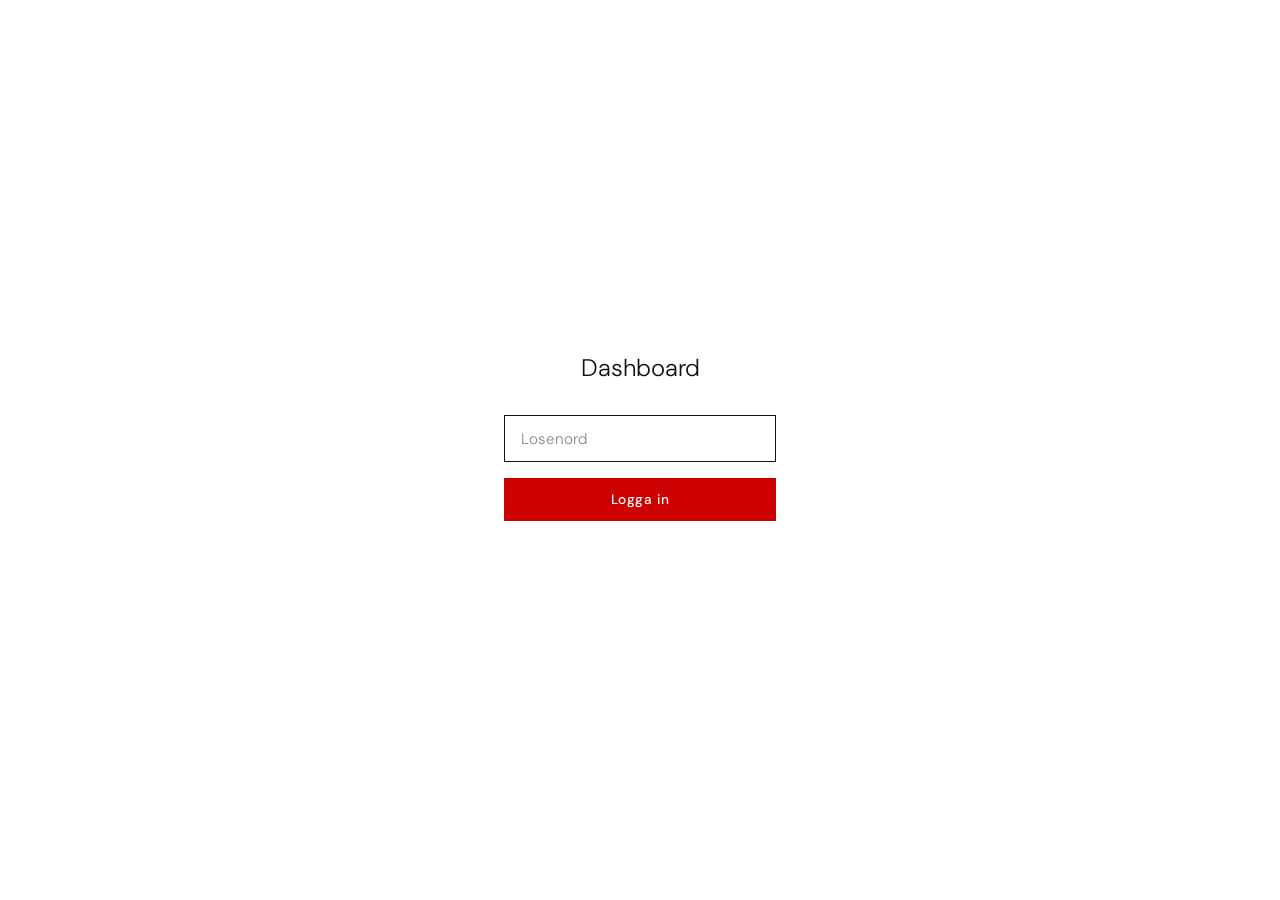
==== dashboard.html @ dc4d6ec0 "Add password-protected dashboard with project overview - dashboard.html: Login page (sessionStorage " ====
<!DOCTYPE html>
<html lang="sv">
<head>
  <meta charset="UTF-8">
  <meta name="viewport" content="width=device-width, initial-scale=1.0">
  <title>Dashboard — Deoma</title>
  <meta name="robots" content="noindex, nofollow">
  <link rel="icon" type="image/svg+xml" href="favicon.svg">
  <link rel="preconnect" href="https://fonts.googleapis.com">
  <link rel="preconnect" href="https://fonts.gstatic.com" crossorigin>
  <link href="https://fonts.googleapis.com/css2?family=DM+Sans:opsz,wght@9..40,300;9..40,400;9..40,500&display=swap" rel="stylesheet">
  <link rel="stylesheet" href="styles.css">
  <link rel="stylesheet" href="dashboard.css">
</head>
<body>

  <!-- Red top bar -->
  <div class="top-bar"></div>

  <!-- Nav -->
  <div class="nav-wrapper">
    <nav class="nav">
      <a href="/" class="nav-logo">
        <div class="nav-logo-top">
          <div class="nav-sigill"></div>
          <span class="nav-logo-name">deoma</span>
        </div>
      </a>
      <ul class="nav-links">
        <li><a href="/">Tillbaka till sidan</a></li>
      </ul>
      <button class="dash-logout" id="logoutBtn" style="display:none">Logga ut</button>
    </nav>
    <div class="nav-rule"></div>
  </div>

  <!-- Login -->
  <div class="login-overlay" id="loginOverlay">
    <div class="login-box">
      <h2>Dashboard</h2>
      <form id="loginForm">
        <input type="password" class="login-input" id="passwordInput" placeholder="Losenord" autocomplete="off" autofocus>
        <button type="submit" class="login-btn">Logga in</button>
        <p class="login-error" id="loginError"></p>
      </form>
    </div>
  </div>

  <!-- Dashboard overview -->
  <div class="dash-hidden" id="dashContent">
    <section class="dashboard">
      <div class="container">
        <div class="dash-header">
          <div>
            <p class="section-label">Dashboard</p>
            <h2 class="section-title">Aktiva projekt.</h2>
          </div>
        </div>
        <div class="dash-grid" id="dashGrid"></div>
      </div>
    </section>
  </div>

  <!-- Project detail -->
  <div class="dash-hidden" id="dashDetail">
    <section class="dash-detail visible">
      <div class="container">
        <button class="dash-back" id="backBtn">&larr; Tillbaka</button>
        <div class="dash-detail-header" id="detailHeader"></div>
        <p class="dash-detail-desc" id="detailDesc"></p>
        <a class="dash-detail-link" id="detailLink" target="_blank" rel="noopener"></a>

        <div class="dash-timeline" id="timelineSection">
          <h3 class="dash-section-title">Senaste uppdateringar</h3>
          <div id="timeline"></div>
        </div>

        <div id="plannedSection">
          <h3 class="dash-section-title">Planerat</h3>
          <ul class="dash-planned-list" id="planned"></ul>
        </div>
      </div>
    </section>
  </div>

  <!-- Footer -->
  <footer class="footer">
    <div class="footer-inner">
      <span class="footer-copy">&copy; 2025 Delin och Massarsch AB</span>
      <span class="footer-logo">deoma</span>
    </div>
  </footer>

  <script>
    const PASS_HASH = 'f0d5776400000038'; // simple hash of "Montella"
    let projectsData = [];

    function simpleHash(str) {
      let h = 0;
      for (let i = 0; i < str.length; i++) {
        h = ((h << 5) - h + str.charCodeAt(i)) | 0;
      }
      return (h >>> 0).toString(16).padStart(8, '0') + (str.length * 7).toString(16).padStart(8, '0');
    }

    // Auth
    function isLoggedIn() {
      return sessionStorage.getItem('deoma_dash') === PASS_HASH;
    }

    function showDashboard() {
      document.getElementById('loginOverlay').style.display = 'none';
      document.getElementById('dashContent').classList.remove('dash-hidden');
      document.getElementById('logoutBtn').style.display = '';
      loadProjects();
    }

    function showLogin() {
      document.getElementById('loginOverlay').style.display = '';
      document.getElementById('dashContent').classList.add('dash-hidden');
      document.getElementById('dashDetail').classList.add('dash-hidden');
      document.getElementById('logoutBtn').style.display = 'none';
      sessionStorage.removeItem('deoma_dash');
    }

    document.getElementById('loginForm').addEventListener('submit', function(e) {
      e.preventDefault();
      const pw = document.getElementById('passwordInput').value;
      if (simpleHash(pw) === PASS_HASH) {
        sessionStorage.setItem('deoma_dash', PASS_HASH);
        showDashboard();
      } else {
        document.getElementById('loginError').textContent = 'Fel losenord';
        document.getElementById('passwordInput').value = '';
        document.getElementById('passwordInput').focus();
      }
    });

    document.getElementById('logoutBtn').addEventListener('click', showLogin);

    // Load projects
    async function loadProjects() {
      try {
        const res = await fetch('projects.json?t=' + Date.now());
        const data = await res.json();
        projectsData = data.projects;
        renderGrid();
      } catch (err) {
        document.getElementById('dashGrid').innerHTML =
          '<p style="color:var(--muted)">Kunde inte ladda projekt.</p>';
      }
    }

    function renderGrid() {
      const grid = document.getElementById('dashGrid');
      grid.innerHTML = projectsData.map(function(p) {
        const statusClass = p.status === 'active' ? ' active' : '';
        const statusText = p.status === 'active' ? 'Aktiv' : p.status;
        return '<div class="dash-card" data-id="' + p.id + '">' +
          (p.logo ? '<img src="' + p.logo + '" alt="' + p.name + '" class="dash-card-logo">' : '') +
          '<p class="dash-card-status' + statusClass + '">' + statusText + '</p>' +
          '<h3 class="dash-card-name">' + p.name + '</h3>' +
          '<p class="dash-card-summary">' + p.summary + '</p>' +
          '</div>';
      }).join('');

      grid.querySelectorAll('.dash-card').forEach(function(card) {
        card.addEventListener('click', function() {
          showDetail(card.dataset.id);
        });
      });
    }

    function showDetail(id) {
      const p = projectsData.find(function(x) { return x.id === id; });
      if (!p) return;

      document.getElementById('dashContent').classList.add('dash-hidden');
      document.getElementById('dashDetail').classList.remove('dash-hidden');
      window.scrollTo(0, 0);

      // Header
      const header = document.getElementById('detailHeader');
      header.innerHTML =
        (p.logo ? '<img src="' + p.logo + '" alt="' + p.name + '" class="dash-detail-logo">' : '') +
        '<div><h2 style="font-size:1.8rem;font-weight:500;color:var(--black);margin-bottom:0.25rem">' + p.name + '</h2>' +
        (p.status === 'active' ? '<p class="dash-detail-status">Aktiv</p>' : '') +
        '</div>';

      // Description
      document.getElementById('detailDesc').textContent = p.description || '';

      // Link
      const link = document.getElementById('detailLink');
      if (p.url) {
        link.href = p.url;
        link.textContent = p.url.replace('https://', '') + ' \u2192';
        link.style.display = '';
      } else {
        link.style.display = 'none';
      }

      // Timeline
      const timeline = document.getElementById('timeline');
      const timelineSection = document.getElementById('timelineSection');
      if (p.updates && p.updates.length > 0) {
        timelineSection.style.display = '';
        timeline.innerHTML = p.updates
          .slice()
          .sort(function(a, b) { return b.date.localeCompare(a.date); })
          .map(function(u) {
            var items = u.items || (u.summary ? [u.summary] : []);
            return '<div class="dash-update">' +
              '<span class="dash-update-date">' + u.date + '</span>' +
              '<div class="dash-update-items">' +
              items.map(function(item) {
                return '<div class="dash-update-text">' + item + '</div>';
              }).join('') +
              '</div></div>';
          }).join('');
      } else {
        timelineSection.style.display = 'none';
      }

      // Planned
      const planned = document.getElementById('planned');
      const plannedSection = document.getElementById('plannedSection');
      if (p.planned && p.planned.length > 0) {
        plannedSection.style.display = '';
        planned.innerHTML = p.planned.map(function(item) {
          return '<li>' + item + '</li>';
        }).join('');
      } else {
        plannedSection.style.display = 'none';
      }
    }

    document.getElementById('backBtn').addEventListener('click', function() {
      document.getElementById('dashDetail').classList.add('dash-hidden');
      document.getElementById('dashContent').classList.remove('dash-hidden');
      window.scrollTo(0, 0);
    });

    // Init
    if (isLoggedIn()) {
      showDashboard();
    }
  </script>

</body>
</html>
---- styles.css ----
*, *::before, *::after {
  margin: 0;
  padding: 0;
  box-sizing: border-box;
}

:root {
  --red: #CC0000;
  --black: #111111;
  --text: #1A1A1A;
  --muted: #888888;
  --border: #E0E0E0;
  --bg: #FFFFFF;
  --bg-alt: #F5F5F5;
}

html {
  scroll-behavior: smooth;
}

body {
  font-family: 'DM Sans', sans-serif;
  font-weight: 300;
  color: var(--text);
  background: var(--bg);
  -webkit-font-smoothing: antialiased;
  -moz-osx-font-smoothing: grayscale;
}

/* ── Red top bar ── */
.top-bar {
  height: 6px;
  background: var(--red);
}

/* ── Nav ── */
.nav-wrapper {
  position: sticky;
  top: 0;
  z-index: 100;
  background: var(--bg);
}

.nav {
  max-width: 1200px;
  margin: 0 auto;
  padding: 0 2.5rem;
  height: 80px;
  display: flex;
  align-items: center;
  gap: 3.5rem;
}

.nav-rule {
  display: block;
  width: 100%;
  height: 2px;
  background: var(--black);
}

.nav-logo {
  display: flex;
  flex-direction: column;
  gap: 4px;
  text-decoration: none;
}

.nav-logo-top {
  display: flex;
  align-items: center;
  gap: 0.6rem;
}

.nav-sigill {
  width: 12px;
  height: 12px;
  border-radius: 2px;
  background: var(--red);
  flex-shrink: 0;
}

.nav-logo-name {
  font-size: 1.5rem;
  font-weight: 500;
  letter-spacing: 0.12em;
  color: var(--black);
  line-height: 1;
}

.nav-logo-sub {
  font-size: 0.5rem;
  font-weight: 300;
  letter-spacing: 0.2em;
  color: var(--muted);
  text-transform: uppercase;
}

.nav-links {
  display: flex;
  gap: 2.5rem;
  list-style: none;
  margin-left: auto;
}

.nav-links a {
  font-size: 0.8rem;
  font-weight: 500;
  letter-spacing: 0.08em;
  text-transform: uppercase;
  color: var(--black);
  text-decoration: none;
  transition: color 0.2s;
}

.nav-links a:hover {
  color: var(--red);
}

/* ── Language switcher ── */
.lang-switch {
  position: relative;
  margin-left: 1.5rem;
}

.lang-switch-btn {
  font-size: 0.8rem;
  font-weight: 500;
  letter-spacing: 0.08em;
  text-transform: uppercase;
  color: var(--black);
  background: none;
  border: none;
  padding: 0.35rem 0.3rem;
  cursor: pointer;
  font-family: inherit;
  display: flex;
  align-items: center;
  gap: 0.3rem;
  transition: color 0.2s;
}

.lang-switch-btn:hover {
  color: var(--red);
}

.lang-switch-btn::after {
  content: '▾';
  font-size: 0.6rem;
}

.lang-dropdown {
  display: none;
  position: absolute;
  top: 100%;
  right: 0;
  padding-top: 0.25rem;
  background: transparent;
  min-width: 100%;
  z-index: 200;
}

.lang-dropdown-inner {
  background: var(--bg);
  border: 1px solid var(--border);
}

.lang-switch:hover .lang-dropdown,
.lang-switch:focus-within .lang-dropdown {
  display: block;
}

.lang-dropdown a {
  display: block;
  padding: 0.4rem 0.7rem;
  font-size: 0.8rem;
  font-weight: 500;
  letter-spacing: 0.08em;
  text-transform: uppercase;
  color: var(--black);
  text-decoration: none;
  transition: background 0.15s;
}

.lang-dropdown a:hover {
  background: var(--bg-alt);
  color: var(--red);
}

/* ── Hero ── */
.hero {
  height: calc(100vh - 82px);
  display: flex;
  align-items: flex-start;
  padding-top: 20vh;
  background: var(--bg);
}

.hero-inner {
  max-width: 1200px;
  margin: 0 auto;
  padding: 0 2.5rem;
  width: 100%;
  display: flex;
  align-items: center;
  justify-content: space-between;
  gap: 4rem;
}

.hero-content {
  animation: fadeIn 0.5s ease both;
  flex: 1;
}

.hero-graphic {
  flex-shrink: 0;
  animation: fadeIn 0.8s ease both;
}

@keyframes fadeIn {
  from {
    opacity: 0;
    transform: translateY(16px);
  }
  to {
    opacity: 1;
    transform: translateY(0);
  }
}

.hero-eyebrow {
  font-size: 0.7rem;
  font-weight: 400;
  letter-spacing: 0.2em;
  text-transform: uppercase;
  color: var(--muted);
  margin-bottom: 2rem;
}

.hero-title {
  font-size: clamp(3.5rem, 7vw, 7rem);
  font-weight: 300;
  letter-spacing: -0.02em;
  color: var(--black);
  line-height: 1.05;
  margin-bottom: 2.5rem;
}

.hero-line {
  width: 40px;
  height: 2px;
  background: var(--red);
  margin-bottom: 2.5rem;
}

.hero-desc {
  font-size: 1.05rem;
  font-weight: 300;
  line-height: 1.75;
  color: var(--text);
  max-width: 50ch;
  margin-bottom: 3rem;
}

.hero-actions {
  display: flex;
  align-items: center;
  gap: 2.5rem;
}

.btn-primary {
  display: inline-block;
  background: var(--red);
  color: #FFFFFF;
  font-family: 'DM Sans', sans-serif;
  font-size: 0.85rem;
  font-weight: 500;
  letter-spacing: 0.04em;
  padding: 1rem 2.5rem;
  border: none;
  border-radius: 0;
  text-decoration: none;
  cursor: pointer;
  transition: background 0.2s;
}

.btn-primary:hover {
  background: #a30000;
}

.text-link {
  font-size: 0.9rem;
  font-weight: 400;
  color: var(--text);
  text-decoration: none;
  transition: color 0.2s;
}

.text-link:hover {
  color: var(--red);
}

/* ── Section shared ── */
.section-label {
  font-size: 0.7rem;
  font-weight: 400;
  letter-spacing: 0.2em;
  text-transform: uppercase;
  color: var(--muted);
  margin-bottom: 1.5rem;
}

.section-title {
  font-size: clamp(2.5rem, 4vw, 3.5rem);
  font-weight: 300;
  letter-spacing: -0.01em;
  color: var(--black);
  line-height: 1.1;
  margin-bottom: 4rem;
}

.container {
  max-width: 1200px;
  margin: 0 auto;
  padding: 0 2.5rem;
}

/* ── Vad vi gör ── */
.services {
  background: var(--bg-alt);
  padding: 140px 0;
}

.services-grid {
  display: grid;
  grid-template-columns: repeat(3, 1fr);
  gap: 3rem;
}

.service-card {
  border-top: 1px solid var(--border);
  padding-top: 2rem;
  transition: border-color 0.3s;
}

.service-card:hover {
  border-color: var(--red);
}

.service-number {
  font-size: 3.5rem;
  font-weight: 300;
  color: var(--border);
  line-height: 1;
  margin-bottom: 1.5rem;
}

.service-name {
  font-size: 1rem;
  font-weight: 500;
  letter-spacing: 0.05em;
  text-transform: uppercase;
  color: var(--black);
  margin-bottom: 1rem;
}

.service-desc {
  font-size: 1rem;
  font-weight: 300;
  line-height: 1.75;
  color: var(--text);
}

/* ── Portfolio ── */
.portfolio {
  background: var(--bg);
  padding: 140px 0;
}

.portfolio-grid {
  display: grid;
  grid-template-columns: repeat(2, 1fr);
  gap: 2rem;
}

.portfolio-card {
  background: var(--bg-alt);
  display: flex;
  flex-direction: column;
  justify-content: space-between;
  min-height: 260px;
  overflow: hidden;
}

.portfolio-logo {
  height: 40px;
  max-width: 160px;
  object-fit: contain;
  object-position: left;
  display: block;
  margin: 40px 40px 1.5rem;
}

.portfolio-card-top {
  margin-bottom: 1.5rem;
  padding: 0 40px;
}

.portfolio-card-top:first-child {
  padding-top: 0;
}

.portfolio-status {
  font-size: 0.7rem;
  font-weight: 400;
  letter-spacing: 0.1em;
  text-transform: uppercase;
  color: var(--muted);
  margin-bottom: 1rem;
}

.portfolio-status.active {
  color: #1a8a3f;
}

.portfolio-status.active::before {
  content: '● ';
  animation: pulse-dot 2s ease-in-out infinite;
}

@keyframes pulse-dot {
  0%, 100% { opacity: 1; }
  50% { opacity: 0.3; }
}

.portfolio-name {
  font-size: 1.4rem;
  font-weight: 500;
  color: var(--black);
  margin-bottom: 1rem;
}

.portfolio-desc {
  font-size: 1rem;
  font-weight: 300;
  line-height: 1.75;
  color: var(--text);
}

.portfolio-link {
  font-size: 0.8rem;
  font-weight: 400;
  color: var(--muted);
  text-decoration: none;
  transition: color 0.2s;
  margin-top: auto;
  padding: 0 40px 40px;
}

.portfolio-link:hover {
  color: var(--red);
}

.portfolio-card--cta {
  display: flex;
  align-items: center;
  justify-content: center;
  border: 2px dashed #DDD;
  background: transparent;
  text-align: center;
}

.portfolio-card--cta .portfolio-name {
  color: var(--muted);
}

.portfolio-card--cta .portfolio-desc {
  color: var(--muted);
  margin: 0.5rem 0 1rem;
}

.portfolio-card--cta .portfolio-link {
  color: var(--red);
}

.founder--inline {
  margin-top: 2.5rem;
}

.founder-role a {
  color: var(--red);
}

/* ── Om oss ── */
.about {
  background: var(--bg-alt);
  padding: 140px 0;
}

.about-grid {
  display: grid;
  grid-template-columns: 1fr 1fr;
  gap: 4rem;
}

.about-text p {
  font-size: 1.05rem;
  font-weight: 300;
  line-height: 1.75;
  color: var(--text);
  margin-bottom: 1.5rem;
}

.founder {
  display: flex;
  align-items: center;
  gap: 1.5rem;
}

.founder-img {
  width: 96px;
  height: 96px;
  border-radius: 50%;
  object-fit: cover;
  filter: grayscale(100%);
  flex-shrink: 0;
}

.founder-name {
  font-size: 1rem;
  font-weight: 500;
  color: var(--black);
  margin-bottom: 0.25rem;
}

.founder-role {
  font-size: 0.7rem;
  font-weight: 400;
  letter-spacing: 0.15em;
  text-transform: uppercase;
  color: var(--muted);
  line-height: 1.5;
}

/* ── Footer ── */
.footer {
  background: var(--black);
  border-top: 1px solid #333333;
  padding: 2rem 2.5rem;
}

.footer-inner {
  max-width: 1200px;
  margin: 0 auto;
  display: flex;
  align-items: center;
  justify-content: space-between;
}

.footer-copy {
  font-size: 0.75rem;
  font-weight: 300;
  color: #555555;
}

.footer-logo {
  font-size: 0.85rem;
  font-weight: 500;
  letter-spacing: 0.15em;
  color: #333333;
}

/* ── Responsive ── */
@media (max-width: 768px) {
  .nav-links {
    display: none;
  }

  .hero {
    padding-top: 12vh;
  }

  .hero-title {
    font-size: clamp(2.5rem, 10vw, 4rem);
  }

  .hero-actions {
    flex-direction: column;
    align-items: flex-start;
    gap: 1.5rem;
  }

  .hero-graphic {
    display: none;
  }

  .services-grid {
    grid-template-columns: 1fr;
    gap: 3rem;
  }

  .portfolio-grid {
    grid-template-columns: 1fr;
  }

  .about-grid {
    grid-template-columns: 1fr;
    gap: 2rem;
  }

  .container {
    padding: 0 1.5rem;
  }

  .nav {
    padding: 0 1.5rem;
  }

  .services,
  .portfolio,
  .about {
    padding: 80px 0;
  }

  .footer {
    padding: 2rem 1.5rem;
  }
}
---- dashboard.css ----
/* ── Dashboard ── */

/* Login overlay */
.login-overlay {
  position: fixed;
  inset: 0;
  background: var(--bg);
  z-index: 1000;
  display: flex;
  align-items: center;
  justify-content: center;
}

.login-box {
  text-align: center;
  max-width: 320px;
  width: 100%;
  padding: 0 1.5rem;
}

.login-box h2 {
  font-size: 1.5rem;
  font-weight: 300;
  color: var(--black);
  margin-bottom: 2rem;
}

.login-input {
  width: 100%;
  font-family: 'DM Sans', sans-serif;
  font-size: 0.95rem;
  font-weight: 300;
  padding: 0.8rem 1rem;
  border: 1px solid var(--border);
  background: var(--bg);
  color: var(--text);
  outline: none;
  transition: border-color 0.2s;
}

.login-input:focus {
  border-color: var(--black);
}

.login-input::placeholder {
  color: var(--muted);
}

.login-btn {
  width: 100%;
  margin-top: 1rem;
  padding: 0.8rem 1rem;
  background: var(--red);
  color: #fff;
  font-family: 'DM Sans', sans-serif;
  font-size: 0.85rem;
  font-weight: 500;
  letter-spacing: 0.04em;
  border: none;
  cursor: pointer;
  transition: background 0.2s;
}

.login-btn:hover {
  background: #a30000;
}

.login-error {
  font-size: 0.8rem;
  color: var(--red);
  margin-top: 0.75rem;
  min-height: 1.2em;
}

/* Dashboard content */
.dash-hidden {
  display: none;
}

.dashboard {
  padding: 80px 0 140px;
}

.dash-header {
  display: flex;
  align-items: baseline;
  justify-content: space-between;
  margin-bottom: 4rem;
}

.dash-header .section-title {
  margin-bottom: 0;
}

.dash-logout {
  font-size: 0.8rem;
  font-weight: 400;
  color: var(--muted);
  text-decoration: none;
  cursor: pointer;
  background: none;
  border: none;
  font-family: inherit;
  transition: color 0.2s;
}

.dash-logout:hover {
  color: var(--red);
}

/* Project grid */
.dash-grid {
  display: grid;
  grid-template-columns: repeat(2, 1fr);
  gap: 2rem;
}

.dash-card {
  background: var(--bg-alt);
  padding: 40px;
  cursor: pointer;
  transition: border-color 0.3s;
  border-top: 3px solid var(--border);
}

.dash-card:hover {
  border-color: var(--red);
}

.dash-card-logo {
  height: 36px;
  max-width: 140px;
  object-fit: contain;
  object-position: left;
  display: block;
  margin-bottom: 1.5rem;
}

.dash-card-status {
  font-size: 0.7rem;
  font-weight: 400;
  letter-spacing: 0.1em;
  text-transform: uppercase;
  color: var(--muted);
  margin-bottom: 0.75rem;
}

.dash-card-status.active {
  color: #1a8a3f;
}

.dash-card-status.active::before {
  content: '\25CF ';
  animation: pulse-dot 2s ease-in-out infinite;
}

.dash-card-name {
  font-size: 1.3rem;
  font-weight: 500;
  color: var(--black);
  margin-bottom: 0.75rem;
}

.dash-card-summary {
  font-size: 0.95rem;
  font-weight: 300;
  line-height: 1.7;
  color: var(--text);
}

/* Project detail view */
.dash-detail {
  display: none;
  padding: 80px 0 140px;
}

.dash-detail.visible {
  display: block;
}

.dash-back {
  font-size: 0.8rem;
  font-weight: 400;
  color: var(--muted);
  text-decoration: none;
  cursor: pointer;
  background: none;
  border: none;
  font-family: inherit;
  margin-bottom: 2rem;
  display: inline-block;
  transition: color 0.2s;
}

.dash-back:hover {
  color: var(--red);
}

.dash-detail-header {
  display: flex;
  align-items: center;
  gap: 1.5rem;
  margin-bottom: 2rem;
}

.dash-detail-logo {
  height: 40px;
  max-width: 160px;
  object-fit: contain;
}

.dash-detail-status {
  font-size: 0.7rem;
  font-weight: 400;
  letter-spacing: 0.1em;
  text-transform: uppercase;
  color: #1a8a3f;
}

.dash-detail-status::before {
  content: '\25CF ';
  animation: pulse-dot 2s ease-in-out infinite;
}

.dash-detail-desc {
  font-size: 1.05rem;
  font-weight: 300;
  line-height: 1.75;
  color: var(--text);
  max-width: 65ch;
  margin-bottom: 3rem;
}

.dash-detail-link {
  font-size: 0.85rem;
  font-weight: 400;
  color: var(--red);
  text-decoration: none;
  margin-bottom: 4rem;
  display: inline-block;
  transition: opacity 0.2s;
}

.dash-detail-link:hover {
  opacity: 0.7;
}

/* Timeline section */
.dash-section-title {
  font-size: 0.7rem;
  font-weight: 400;
  letter-spacing: 0.2em;
  text-transform: uppercase;
  color: var(--muted);
  margin-bottom: 1.5rem;
  padding-bottom: 0.75rem;
  border-bottom: 1px solid var(--border);
}

.dash-timeline {
  margin-bottom: 4rem;
}

.dash-update {
  display: flex;
  gap: 1.5rem;
  padding: 1rem 0;
  border-bottom: 1px solid var(--bg-alt);
}

.dash-update-date {
  font-size: 0.8rem;
  font-weight: 400;
  color: var(--muted);
  white-space: nowrap;
  min-width: 90px;
}

.dash-update-items {
  flex: 1;
}

.dash-update-text {
  font-size: 0.95rem;
  font-weight: 300;
  line-height: 1.6;
  color: var(--text);
}

.dash-update-text::before {
  content: '\2022 ';
  color: var(--muted);
}

.dash-update-text + .dash-update-text {
  margin-top: 0.25rem;
}

/* Planned items */
.dash-planned-list {
  list-style: none;
}

.dash-planned-list li {
  font-size: 0.95rem;
  font-weight: 300;
  line-height: 1.6;
  color: var(--text);
  padding: 0.6rem 0;
  border-bottom: 1px solid var(--bg-alt);
}

.dash-planned-list li::before {
  content: '\2192 ';
  color: var(--muted);
}

/* Responsive */
@media (max-width: 768px) {
  .dash-grid {
    grid-template-columns: 1fr;
  }

  .dash-card {
    padding: 24px;
  }

  .dashboard,
  .dash-detail {
    padding: 40px 0 80px;
  }

  .dash-update {
    flex-direction: column;
    gap: 0.25rem;
  }
}
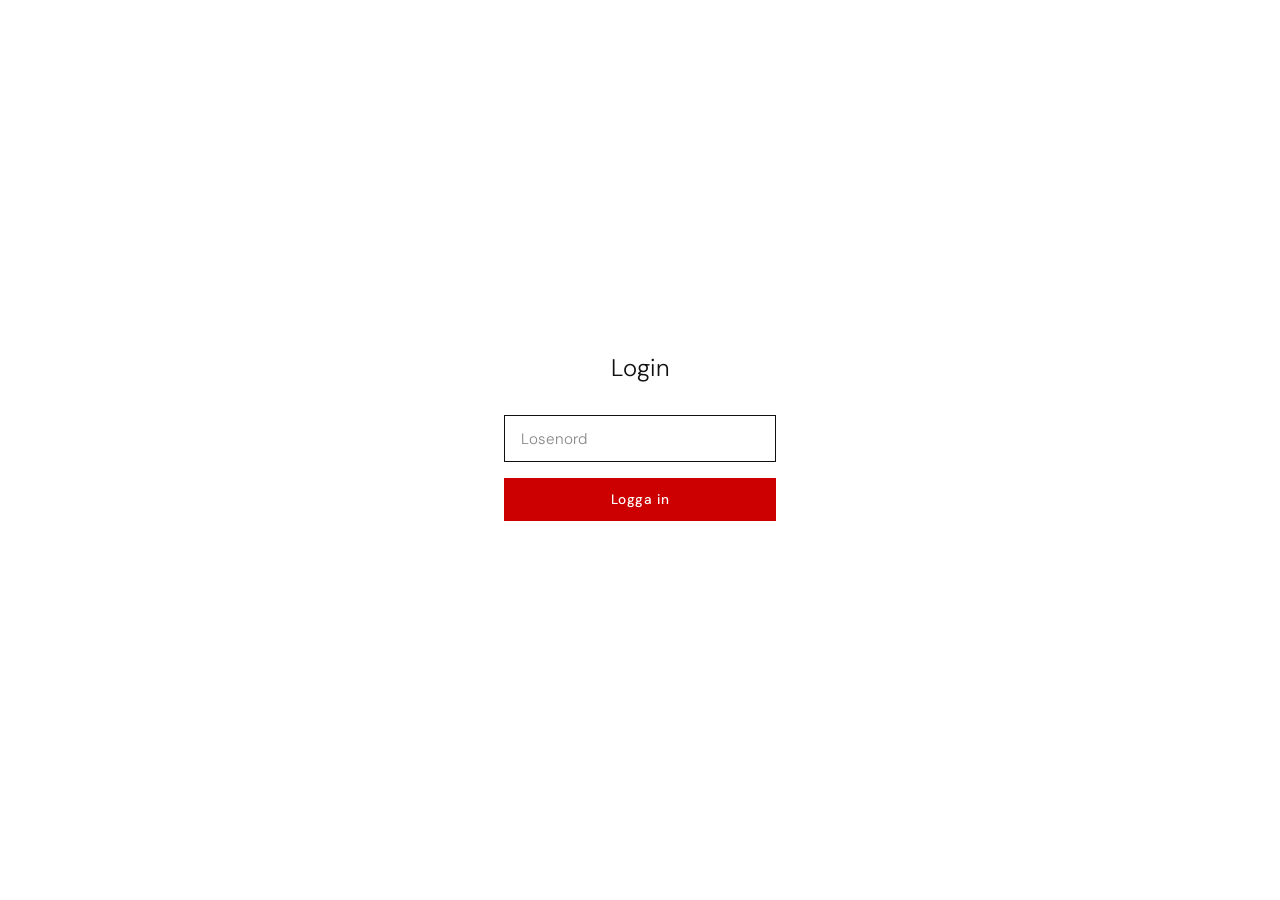
==== commit ef9f68b5: "Add copy-prompt buttons to dashboard" ====
--- a/dashboard.html
+++ b/dashboard.html
@@ -37,7 +37,7 @@
   <!-- Login -->
   <div class="login-overlay" id="loginOverlay">
     <div class="login-box">
-      <h2>Dashboard</h2>
+      <h2>Login</h2>
       <form id="loginForm">
         <input type="password" class="login-input" id="passwordInput" placeholder="Losenord" autocomplete="off" autofocus>
         <button type="submit" class="login-btn">Logga in</button>
@@ -55,6 +55,10 @@
             <p class="section-label">Dashboard</p>
             <h2 class="section-title">Aktiva projekt.</h2>
           </div>
+          <button class="dash-copy-btn" id="copyNewBtn" title="Kopiera skript för nytt projekt">
+            <svg width="16" height="16" viewBox="0 0 24 24" fill="none" stroke="currentColor" stroke-width="2"><rect x="9" y="9" width="13" height="13" rx="2"/><path d="M5 15H4a2 2 0 01-2-2V4a2 2 0 012-2h9a2 2 0 012 2v1"/></svg>
+            Nytt projekt
+          </button>
         </div>
         <div class="dash-grid" id="dashGrid"></div>
       </div>
@@ -65,7 +69,13 @@
   <div class="dash-hidden" id="dashDetail">
     <section class="dash-detail visible">
       <div class="container">
-        <button class="dash-back" id="backBtn">&larr; Tillbaka</button>
+        <div class="dash-detail-topbar">
+          <button class="dash-back" id="backBtn">&larr; Tillbaka</button>
+          <button class="dash-copy-btn" id="copyUpdateBtn" title="Kopiera uppdateringsprompt">
+            <svg width="16" height="16" viewBox="0 0 24 24" fill="none" stroke="currentColor" stroke-width="2"><rect x="9" y="9" width="13" height="13" rx="2"/><path d="M5 15H4a2 2 0 01-2-2V4a2 2 0 012-2h9a2 2 0 012 2v1"/></svg>
+            Kopiera prompt
+          </button>
+        </div>
         <div class="dash-detail-header" id="detailHeader"></div>
         <p class="dash-detail-desc" id="detailDesc"></p>
         <a class="dash-detail-link" id="detailLink" target="_blank" rel="noopener"></a>
@@ -82,6 +92,9 @@
       </div>
     </section>
   </div>
+
+  <!-- Toast -->
+  <div class="dash-toast" id="toast">Kopierat!</div>
 
   <!-- Footer -->
   <footer class="footer">
@@ -241,6 +254,70 @@
       window.scrollTo(0, 0);
     });
 
+    // ── Copy prompt ──────────────────────────────────────────────────────────
+    let currentProjectId = null;
+
+    function showToast(msg) {
+      var t = document.getElementById('toast');
+      t.textContent = msg || 'Kopierat!';
+      t.classList.add('show');
+      setTimeout(function() { t.classList.remove('show'); }, 2500);
+    }
+
+    function copyToClipboard(text, btn) {
+      navigator.clipboard.writeText(text).then(function() {
+        if (btn) {
+          var orig = btn.innerHTML;
+          btn.classList.add('copied');
+          btn.innerHTML = btn.innerHTML.replace(/Nytt projekt|Kopiera prompt/, 'Kopierat!');
+          setTimeout(function() { btn.classList.remove('copied'); btn.innerHTML = orig; }, 2000);
+        }
+        showToast('Prompt kopierad — klistra in i Claude Code');
+      });
+    }
+
+    function buildNewProjectPrompt() {
+      return [
+        'Lägg till ett nytt projekt i deoma-dashboarden.',
+        '',
+        '1. Hämta live-versionen från https://www.deoma.se/projects.json (WebFetch) — det är source of truth.',
+        '2. Fråga mig: projektnamn, URL, kort sammanfattning (1 mening) och beskrivning (2-3 meningar).',
+        '3. Skapa ett lämpligt id (kebab-case, t.ex. "mitt-projekt").',
+        '4. Hitta logga: kolla /public/ i projektmappen eller ~/Downloads/. Kopiera bästa kandidaten till /Users/andreasmassarsch/Documents/deomaweb/logo-[id].png.',
+        '5. Lägg till projektet i projects.json med today\'s date som första update-post, baserat på vad vi gjort i denna konversation.',
+        '6. Kör: cd /Users/andreasmassarsch/Documents/deomaweb && git add projects.json logo-* && git commit -m "Add [Projektnamn] to dashboard" && git push && vercel --prod --yes',
+      ].join('\n');
+    }
+
+    function buildUpdatePrompt(p) {
+      var lastUpdate = p.updates && p.updates.length
+        ? p.updates.slice().sort(function(a,b){ return b.date.localeCompare(a.date); })[0]
+        : null;
+      return [
+        'uppdatera deoma för projektet "' + p.name + '" (id: "' + p.id + '").',
+        '',
+        'Senaste uppdatering: ' + (lastUpdate ? lastUpdate.date + ' — ' + (lastUpdate.items || [])[0] : 'ingen'),
+        '',
+        'Hämta live-versionen från https://www.deoma.se/projects.json (WebFetch), lägg till nya rader baserat på vad vi gjort sedan senaste uppdateringen, uppdatera "planned" och deploya med vercel --prod --yes.',
+      ].join('\n');
+    }
+
+    document.getElementById('copyNewBtn').addEventListener('click', function() {
+      copyToClipboard(buildNewProjectPrompt(), this);
+    });
+
+    document.getElementById('copyUpdateBtn').addEventListener('click', function() {
+      var p = projectsData.find(function(x) { return x.id === currentProjectId; });
+      if (p) copyToClipboard(buildUpdatePrompt(p), this);
+    });
+
+    // Patch showDetail to track current project
+    var _origShowDetail = showDetail;
+    showDetail = function(id) {
+      currentProjectId = id;
+      _origShowDetail(id);
+    };
+
     // Init
     if (isLoggedIn()) {
       showDashboard();
--- a/styles.css
+++ b/styles.css
@@ -72,10 +72,8 @@
 }
 
 .nav-sigill {
-  width: 12px;
-  height: 12px;
-  border-radius: 2px;
-  background: var(--red);
+  width: 24px;
+  height: 24px;
   flex-shrink: 0;
 }
 
--- a/dashboard.css
+++ b/dashboard.css
@@ -178,6 +178,60 @@
   display: block;
 }
 
+.dash-detail-topbar {
+  display: flex;
+  align-items: center;
+  justify-content: space-between;
+  margin-bottom: 2rem;
+}
+
+.dash-copy-btn {
+  display: inline-flex;
+  align-items: center;
+  gap: 0.4rem;
+  font-size: 0.8rem;
+  font-weight: 400;
+  color: var(--muted);
+  background: none;
+  border: 1px solid var(--muted);
+  border-radius: 6px;
+  padding: 0.35rem 0.75rem;
+  cursor: pointer;
+  font-family: inherit;
+  transition: color 0.2s, border-color 0.2s;
+}
+
+.dash-copy-btn:hover {
+  color: var(--black);
+  border-color: var(--black);
+}
+
+.dash-copy-btn.copied {
+  color: #16a34a;
+  border-color: #16a34a;
+}
+
+.dash-toast {
+  position: fixed;
+  bottom: 2rem;
+  left: 50%;
+  transform: translateX(-50%) translateY(20px);
+  background: var(--black);
+  color: #fff;
+  font-size: 0.85rem;
+  padding: 0.6rem 1.2rem;
+  border-radius: 8px;
+  opacity: 0;
+  transition: opacity 0.2s, transform 0.2s;
+  pointer-events: none;
+  z-index: 999;
+}
+
+.dash-toast.show {
+  opacity: 1;
+  transform: translateX(-50%) translateY(0);
+}
+
 .dash-back {
   font-size: 0.8rem;
   font-weight: 400;
